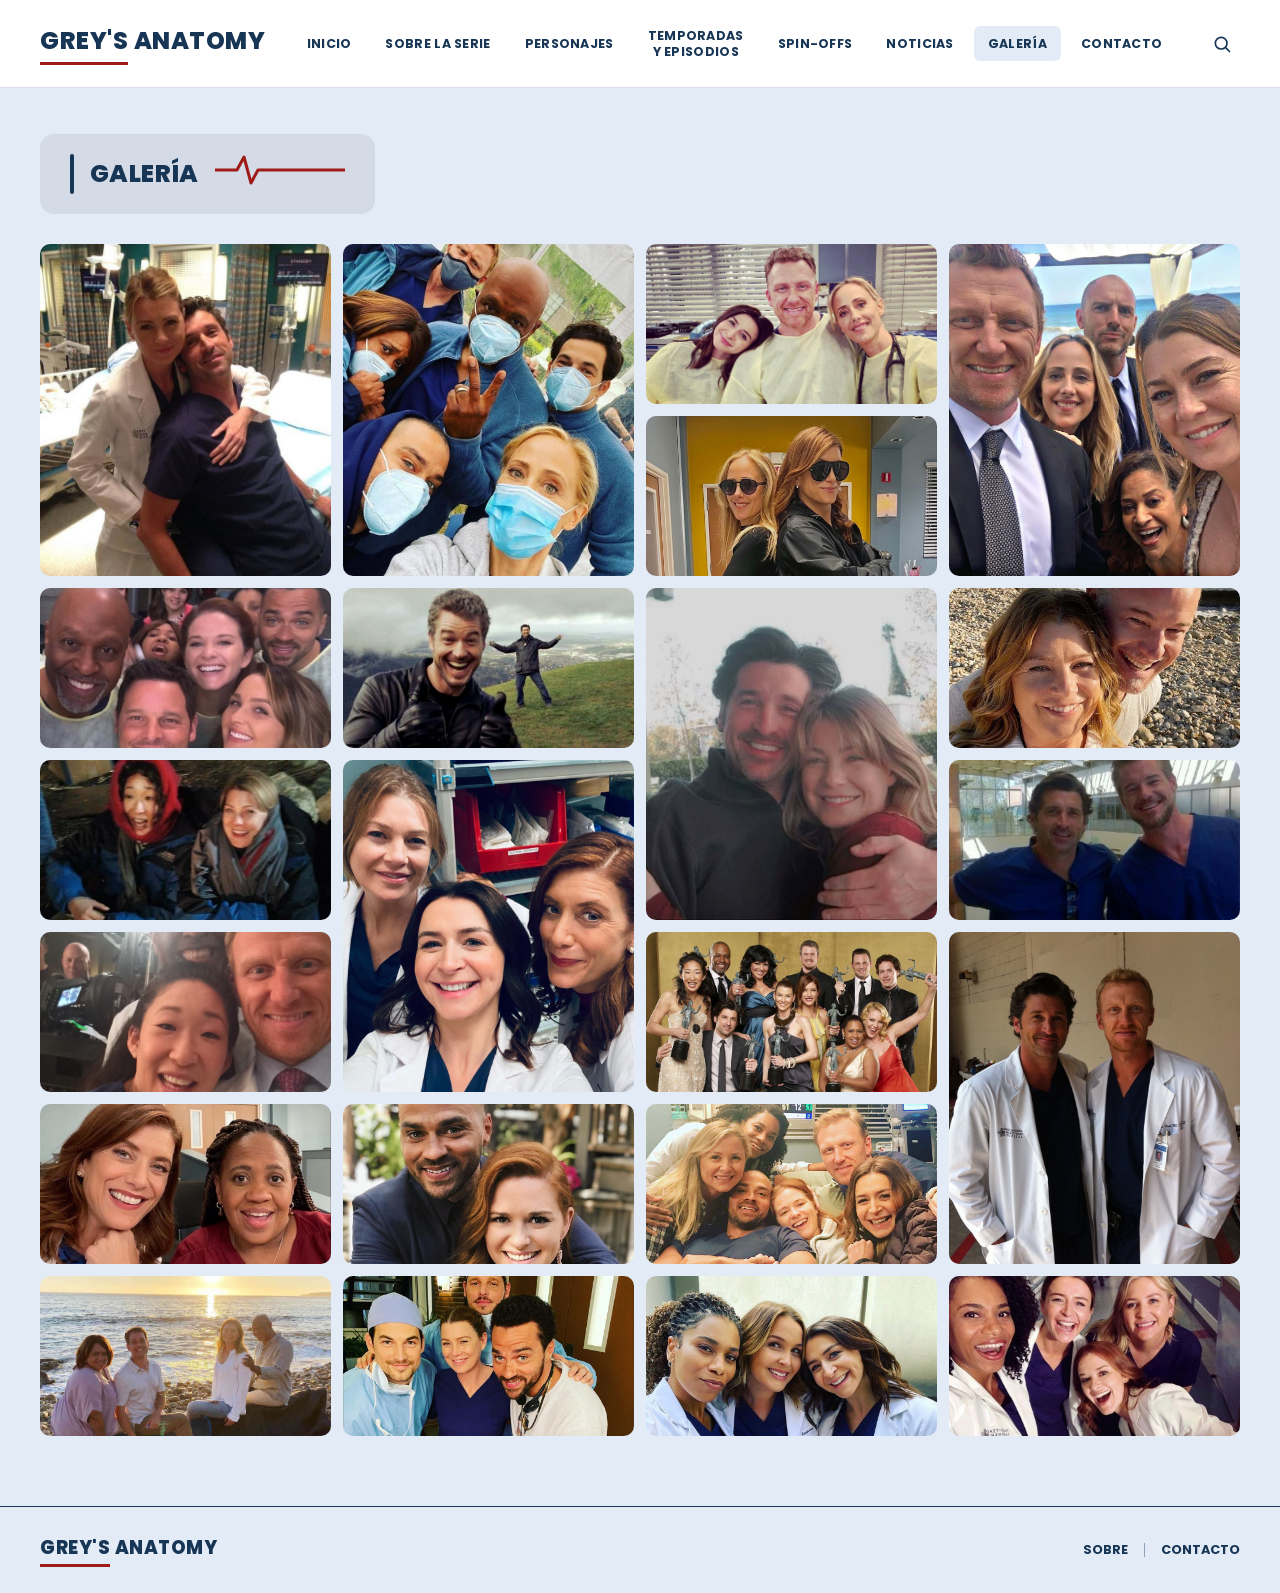
==== galeria.html @ e5d97a2d "Add files via upload" ====
<!DOCTYPE html>
<html lang="es">
<head>
<meta charset="UTF-8">
<meta name="viewport" content="width=device-width, initial-scale=1.0">
<title>Grey's Anatomy | Galería</title>
<link rel="stylesheet" href="css/styles.css">
</head>
<body>

<header class="site-header">
  <div class="container header-inner">
    <a href="index.html" class="logo"><span class="accent">GREY'S</span> ANATOMY</a>
    <nav class="main-nav">
      <ul>
        <li><a href="index.html">Inicio</a></li>
        <li><a href="sobre.html">Sobre la serie</a></li>
        <li><a href="personajes.html">Personajes</a></li>
        <li><a href="temporadas.html">Temporadas<br>y episodios</a></li>
        <li><a href="spin-offs.html">Spin-offs</a></li>
        <li><a href="noticias.html">Noticias</a></li>
        <li class="active"><a href="galeria.html">Galería</a></li>
        <li><a href="contacto.html">Contacto</a></li>
      </ul>
    </nav>
    <button class="nav-search" aria-label="Buscar">
      <svg viewBox="0 0 24 24" fill="none" stroke="currentColor" stroke-width="2" stroke-linecap="round"><circle cx="11" cy="11" r="7"/><line x1="21" y1="21" x2="16.65" y2="16.65"/></svg>
    </button>
  </div>
</header>

<main>
  <div class="container">

    <div class="section-title">
      <span class="bar"></span>
      <h2>Galería</h2>
      <span class="pulse">
        <svg width="130" height="32" viewBox="0 0 130 32" fill="none" stroke="#9f1b17" stroke-width="3" stroke-linecap="round" stroke-linejoin="round"><polyline points="0,16 22,16 29,3 36,29 43,16 130,16"/></svg>
      </span>
    </div>

    <div class="gallery-grid">
      <img class="g-tall" src="img/galeria-1.jpg"  alt="Galería 1" style="object-position: center 20%;">
      <img class="g-tall" src="img/galeria-2.jpg"  alt="Galería 2">
      <img               src="img/galeria-3.jpg"  alt="Galería 3" style="object-position: center 20%;">
      <img class="g-tall" src="img/galeria-4.jpg"  alt="Galería 4" style="object-position: left 20%;">
      <img               src="img/galeria-5.jpg"  alt="Galería 5" style="object-position: center 20%;">
      <img               src="img/galeria-6.jpg"  alt="Galería 6" style="object-position: center 19.8%;">
      <img               src="img/galeria-7.jpg"  alt="Galería 7">
      <img class="g-tall" src="img/galeria-8.jpg"  alt="Galería 8">
      <img               src="img/galeria-9.jpg"  alt="Galería 9">
      <img               src="img/galeria-10.jpg" alt="Galería 10">
      <img class="g-tall" src="img/galeria-11.jpg" alt="Galería 11">
      <img               src="img/galeria-12.jpg" alt="Galería 12">
      <img               src="img/galeria-13.jpg" alt="Galería 13">
      <img               src="img/galeria-14.jpg" alt="Galería 14">
      <img class="g-tall" src="img/galeria-15.jpg" alt="Galería 15" style="object-position: center 20%;">
      <img               src="img/galeria-16.jpg" alt="Galería 16">
      <img               src="img/galeria-17.jpg" alt="Galería 17" style="object-position: center 29%;">
      <img               src="img/galeria-18.jpg" alt="Galería 18" style="object-position: center 20%;">
      <img               src="img/galeria-19.jpg" alt="Galería 19" style="object-position: center 40%;">
      <img               src="img/galeria-20.jpg" alt="Galería 20" style="object-position: center 2%;">
      <img               src="img/galeria-21.jpg" alt="Galería 21" style="object-position: center 20%;">
      <img               src="img/galeria-22.jpg" alt="Galería 22" style="object-position: center 20%;">
    </div>

  </div>
</main>

<footer class="site-footer">
  <div class="container">
    <a href="index.html" class="logo"><span class="accent">GREY'S</span> ANATOMY</a>
    <div class="footer-links">
      <a href="sobre.html">Sobre</a>
      <span class="sep"></span>
      <a href="contacto.html">Contacto</a>
    </div>
  </div>
</footer>

</body>
</html>
---- css/styles.css ----
/* =========================================================
   GREY'S ANATOMY - Sitio web (Trabajo de Comunicación Digital)
   Hoja de estilos general
   ========================================================= */

@import url('https://fonts.googleapis.com/css2?family=Anton&family=Poppins:ital,wght@0,400;0,500;0,600;0,700;0,800;0,900&display=swap');

:root{
  --navy: #173554;
  --navy-dark: #0f2439;
  --red: #9f1b17;
  --red-light: #fbe3e1;
  --bg-page: #e3ebf6;
  --bg-box: #d4dae6;
  --white: #ffffff;
  --text-dark: #23262b;
  --text-muted: #4a4d55;
  --radius-lg: 14px;
  --radius-md: 10px;
  --radius-sm: 6px;
  --container: 1300px;
  --shadow: 0 4px 18px rgba(23, 53, 84, 0.08);
}

*, *::before, *::after{ box-sizing: border-box; }

html{ scroll-behavior: smooth; }

body{
  margin: 0;
  font-family: 'Poppins', Arial, sans-serif;
  background: var(--bg-page);
  color: var(--text-dark);
  line-height: 1.6;
}

img{ max-width: 100%; display: block; }

a{ color: inherit; text-decoration: none; }

ul{ list-style: none; margin: 0; padding: 0; }

.container{
  max-width: var(--container);
  margin: 0 auto;
  padding: 0 40px;
}

/* ---------------------------------------------------------
   HEADER / NAV
   --------------------------------------------------------- */
.site-header{
  background: var(--white);
  border-bottom: 1px solid #d7dfec;
  position: sticky;
  top: 0;
  z-index: 100;
}

.site-header .container{
  display: flex;
  align-items: center;
  justify-content: space-between;
  gap: 24px;
  padding-top: 18px;
  padding-bottom: 18px;
}

.logo{
  font-weight: 800;
  font-size: 1.5rem;
  letter-spacing: 0.5px;
  color: var(--navy);
  text-transform: uppercase;
  white-space: nowrap;
}

.logo .accent{
  display: inline-block;
  border-bottom: 3px solid var(--red);
  padding-bottom: 2px;
}

.main-nav ul{
  display: flex;
  align-items: center;
  gap: 6px;
  flex-wrap: wrap;
}

.main-nav a{
  display: block;
  font-size: 0.78rem;
  font-weight: 700;
  letter-spacing: 0.3px;
  text-transform: uppercase;
  color: var(--navy);
  text-align: center;
  line-height: 1.25;
  padding: 10px 14px;
  border-radius: var(--radius-sm);
  transition: background 0.2s ease;
}

.main-nav a:hover{
  background: var(--bg-page);
}

.main-nav li.active a{
  background: var(--bg-page);
}

.nav-search{
  background: none;
  border: none;
  cursor: pointer;
  color: var(--navy);
  padding: 8px;
  display: flex;
  align-items: center;
}

.nav-search svg{ width: 20px; height: 20px; }

.header-inner{
  display: flex;
  align-items: center;
  gap: 28px;
}

/* ---------------------------------------------------------
   BOTONES
   --------------------------------------------------------- */
.btn{
  display: inline-flex;
  align-items: center;
  gap: 10px;
  font-family: 'Poppins', sans-serif;
  font-weight: 700;
  font-size: 0.8rem;
  letter-spacing: 0.4px;
  text-transform: uppercase;
  padding: 14px 26px;
  border-radius: var(--radius-sm);
  border: none;
  cursor: pointer;
  transition: background 0.2s ease, transform 0.15s ease;
}

.btn svg{ width: 16px; height: 16px; }

.btn-navy{
  background: var(--navy);
  color: var(--white);
}

.btn-navy:hover{
  background: var(--navy-dark);
}

.btn-link{
  background: none;
  color: var(--navy);
  padding: 0;
  font-weight: 700;
}

.btn-link svg{ width: 14px; height: 14px; }

/* ---------------------------------------------------------
   TITULOS DE SECCION (caja gris + barra + pulso)
   --------------------------------------------------------- */
.section-title{
  display: inline-flex;
  align-items: center;
  gap: 16px;
  background: var(--bg-box);
  border-radius: var(--radius-lg);
  padding: 20px 30px;
  margin: 46px 0 30px;
}

.section-title .bar{
  width: 4px;
  align-self: stretch;
  background: var(--navy);
  border-radius: 2px;
}

.section-title h2{
  margin: 0;
  color: var(--navy);
  font-size: 1.55rem;
  font-weight: 800;
  text-transform: uppercase;
  letter-spacing: 0.4px;
  white-space: nowrap;
}

.section-title .pulse{ flex-shrink: 0; }

.section-title--plain{
  background: none;
  padding: 0;
  gap: 14px;
}

.section-title--plain .bar{ display: none; }

/* ---------------------------------------------------------
   HERO (index)
   --------------------------------------------------------- */
.hero{
  position: relative;
  min-height: 560px;
  background: linear-gradient(120deg, #7fa4c9 0%, #a9c2dd 45%, #cfd9e6 100%);
  background-size: cover;
  background-position: center;
  overflow: hidden;
  display: flex;
  align-items: flex-end;
}

.hero img.hero-photo{
  position: absolute;
  top: 0;
  right: 0;
  left: auto;
  width: 100%;
  height: 100%;
  object-fit: cover;
  object-position: center top;
}

.hero-content{
  position: relative;
  z-index: 2;
  width: 100%;
  padding: 0 40px 110px;
  max-width: var(--container);
  margin: 0 auto;
  display: flex;
  align-items: flex-end;
  flex-wrap: wrap;
  gap: 30px;
}

.hero-title-wrap{
  display: block;
}

.hero-title{
  font-family: 'Anton', 'Poppins', sans-serif;
  font-weight: 400;
  text-transform: uppercase;
  line-height: 0.8;
  color: #14181c;
  margin: 0;
  display: flex;
  align-items: flex-end;
  flex-wrap: wrap;
}

.hero-title .line1{
  display: block;
  font-size: clamp(3rem, 8vw, 6.4rem);
}

.hero-title .line2{
  display: block;
  font-size: clamp(1.8rem, 4.4vw, 3.6rem);
  margin-left: 2px;
}

.hero-underline{
  height: 7px;
  width: min(330px, 55%);
  margin: 10px 0 0;
  background: linear-gradient(90deg, var(--red) 0%, rgba(159,27,23,0.1) 100%);
  border-radius: 3px;
}

.hero-content .btn{
  margin-bottom: 4px;
  white-space: nowrap;
}

/* Tarjeta de iconos superpuesta */
.quicklinks{
  position: relative;
  z-index: 3;
  background: var(--white);
  border-radius: var(--radius-lg);
  box-shadow: var(--shadow);
  margin: -50px auto 0;
  max-width: var(--container);
  padding: 13px 18px;
  display: grid;
  grid-template-columns: repeat(5, 1fr);
}

.quicklinks li{
  display: flex;
  align-items: flex-start;
  gap: 14px;
  padding: 0 18px;
  border-right: 1px solid #edf1f7;
}

.quicklinks li:last-child{ border-right: none; }

.quicklinks .icon{ flex-shrink: 0; color: var(--navy); }
.quicklinks .icon svg{ width: 40px; height: 90px; }

.quicklinks h3{
  margin: 0 0 4px;
  font-size: 0.85rem;
  text-transform: uppercase;
  font-weight: 800;
  color: var(--navy);
}

.quicklinks p{
  margin: 0 0 3px;
  font-size: 0.78rem;
  color: var(--text-muted);
  line-height: 1.35;
}

.quicklinks .mini-underline{
  display: inline-block;
  vertical-align: middle;
  width: 26px;
  height: 3px;
  background: var(--red);
  border-radius: 2px;
}

/* ---------------------------------------------------------
   SECCIONES GENERALES
   --------------------------------------------------------- */
main{ padding-bottom: 20px; }

.page-hero-image{
  width: 100%;
  height: 340px;
  object-fit: cover;
}

.card{
  background: var(--white);
  border-radius: var(--radius-lg);
  box-shadow: var(--shadow);
  padding: 34px;
}

/* Últimas noticias (home) */
.latest-news{
  display: grid;
  grid-template-columns: 1.6fr 1fr;
  gap: 30px;
  align-items: stretch;
  margin-bottom: 60px;
}

.news-feature{
  background: var(--white);
  border-radius: var(--radius-lg);
  box-shadow: var(--shadow);
  padding: 18px;
  display: flex;
  gap: 22px;
}

.news-feature img{
  width: 300px;
  height: 190px;
  object-fit: cover;
  border-radius: var(--radius-md);
  flex-shrink: 0;
}

.news-feature .meta{
  display: flex;
  align-items: center;
  gap: 10px;
  font-size: 0.75rem;
  color: var(--text-muted);
  margin-bottom: 10px;
}

.tag{
  background: var(--red-light);
  color: var(--red);
  font-weight: 700;
  font-size: 0.68rem;
  text-transform: uppercase;
  padding: 4px 10px;
  border-radius: 4px;
}

.news-feature h3{
  margin: 0 0 10px;
  color: var(--navy);
  font-size: 1.25rem;
  font-weight: 800;
}

.news-feature p{
  margin: 0 0 12px;
  color: var(--text-muted);
  font-size: 0.9rem;
}

.hospital-box{
  background: var(--white);
  border-radius: var(--radius-lg);
  box-shadow: var(--shadow);
  padding: 30px;
  display: flex;
  gap: 20px;
  align-items: flex-start;
}

.hospital-box .icon{ color: var(--navy); flex-shrink: 0; }
.hospital-box .icon svg{ width: 60px; height: 60px; }

.hospital-box h3{
  margin: 0 0 8px;
  color: var(--navy);
  font-size: 1.15rem;
  font-weight: 800;
  text-transform: uppercase;
  line-height: 1.3;
}

.hospital-box .mini-underline{
  display: inline-block;  
  width: 30px;
  height: 3px;
  background: var(--red);
  border-radius: 2px;
  margin-bottom: 12px;
}

.hospital-box p{
  margin: 0 0 16px;
  font-size: 0.9rem;
  color: var(--text-muted);
}

/* ---------------------------------------------------------
   SOBRE LA SERIE
   --------------------------------------------------------- */
.split-card{
  background: var(--white);
  border-radius: var(--radius-lg);
  box-shadow: var(--shadow);
  padding: 34px;
  display: grid;
  grid-template-columns: 1.3fr 1fr;
  gap: 34px;
  align-items: center;
  margin-bottom: 20px;
}

.split-card.reverse{
  grid-template-columns: 1fr 1.3fr;
}

.split-card.reverse .split-text{ order: 2; }
.split-card.reverse .split-media{ order: 1; }

.split-card p{ margin: 0 0 16px; color: var(--text-dark); font-size: 0.98rem; }
.split-card p:last-child{ margin-bottom: 0; }

.split-media img{
  width: 100%;
  height: 320px;
  object-fit: cover;
  object-position: center top;
  border-radius: var(--radius-md);
}

/* Premios / timeline */
.awards-timeline{
  padding: 55px 10px 40px;
  overflow-x: auto;
}

.awards-track{
  position: relative;
  min-width: 900px;
  height: 250px;
}

.awards-track::before{
  content: "";
  position: absolute;
  left: 0;
  right: 0;
  top: 50%;
  height: 2px;
  background: var(--navy);
}

.award-item{
  position: absolute;
  top: 50%;
  width: 15%;
  text-align: center;
}

.award-item:nth-child(1){ left: 8.33%; }
.award-item:nth-child(2){ left: 25%; }
.award-item:nth-child(3){ left: 41.66%; }
.award-item:nth-child(4){ left: 58.33%; }
.award-item:nth-child(5){ left: 75%; }
.award-item:nth-child(6){ left: 91.66%; }

.award-item .year{
  font-weight: 800;
  color: var(--text-dark);
  font-size: 0.95rem;
  margin-bottom: 4px;
}

.award-item .desc{
  font-size: 0.85rem;
  color: var(--text-dark);
}

.award-item.top{
  transform: translate(-50%, calc(-100% - 42px));
}

.award-item.top::after{
  content: "";
  position: absolute;
  left: 50%;
  top: 100%;
  width: 2px;
  height: 42px;
  background: var(--navy);
  transform: translateX(-50%);
}

.award-item.bottom{
  top: calc(50% + 42px);
  transform: translateX(-50%);
}

.award-item.bottom::after{
  content: "";
  position: absolute;
  left: 50%;
  bottom: 100%;
  width: 2px;
  height: 42px;
  background: var(--navy);
  transform: translateX(-50%);
}

/* ---------------------------------------------------------
   PERSONAJES
   --------------------------------------------------------- */
.char-grid{
  display: grid;
  grid-template-columns: 1fr 1fr;
  gap: 30px;
  margin-bottom: 50px;
}

.char-card{
  background: var(--white);
  border-radius: var(--radius-lg);
  box-shadow: var(--shadow);
  overflow: hidden;
}

.char-card img{
  width: 100%;
  height: 260px;
  object-fit: cover;
  object-position: center 20%;
}

.char-card .char-info{ padding: 22px 26px 28px; }

.char-card h3{
  margin: 0 0 4px;
  color: var(--navy);
  font-size: 1.2rem;
  font-weight: 800;
  text-transform: uppercase;
}

.char-card .actor{
  margin: 0 0 14px;
  font-weight: 700;
  font-size: 0.85rem;
  color: var(--text-dark);
}

.char-card p.desc{
  margin: 0;
  font-size: 0.92rem;
  color: var(--text-muted);
}

/* ---------------------------------------------------------
   TEMPORADAS (grid)
   --------------------------------------------------------- */
.season-grid{
  display: grid;
  grid-template-columns: 1fr 1fr;
  gap: 30px;
  margin-bottom: 50px;
}

.season-card{
  position: relative;
  border-radius: var(--radius-lg);
  overflow: hidden;
  box-shadow: var(--shadow);
  aspect-ratio: 16 / 8.2;
}

.season-card img{
  width: 100%;
  height: 100%;
  object-fit: cover;
  object-position: center top;
}

.season-card .badge{
  position: absolute;
  right: 18px;
  bottom: 18px;
}

/* ---------------------------------------------------------
   EPISODIOS (detalle de temporada)
   --------------------------------------------------------- */
.season-detail{ margin-bottom: 30px; }

.season-detail .detail-grid{
  display: grid;
  grid-template-columns: 1fr 1.5fr;
  gap: 0;
  background: var(--bg-box);
  border-radius: var(--radius-lg);
  overflow: hidden;
  margin-bottom: 30px;
}

.season-detail .detail-info{
  padding: 34px 36px;
}

.season-detail .detail-info p{
  margin: 0 0 20px;
  font-size: 0.98rem;
}

.season-detail .detail-info p:last-child{ margin-bottom: 0; }

.season-detail .detail-media{
  padding: 34px 36px 34px 0;
  display: flex;
  flex-direction: column;
}

.season-detail .detail-media img{
  width: 100%;
  height: 280px;
  object-fit: cover;
  object-position: center top;
  border-radius: var(--radius-md);
  margin-bottom: 18px;
}

.season-detail .detail-media h4{
  text-align: center;
  color: var(--navy);
  font-size: 1.3rem;
  font-weight: 800;
  margin: 0 0 16px;
}

.season-detail .detail-media .episode-title{
  font-weight: 800;
  margin: 0 0 10px;
}

.season-detail .detail-media p{ margin: 0; font-size: 0.95rem; }

/* ---------------------------------------------------------
   SPIN-OFFS
   --------------------------------------------------------- */
.spinoff-grid{
  display: grid;
  grid-template-columns: 1fr 1fr;
  gap: 30px;
  margin-bottom: 50px;
}

.spinoff-card img{
  width: 100%;
  height: 300px;
  object-fit: cover;
  object-position: center 15%;
  border-radius: var(--radius-md);
  margin-bottom: 22px;
}

.spinoff-card h3{
  color: var(--navy);
  font-size: 1.3rem;
  font-weight: 800;
  text-transform: uppercase;
  margin: 0 0 12px;
}

.spinoff-card{
  background: var(--bg-box);
  border-radius: var(--radius-lg);
  padding: 24px;
}

/* ---------------------------------------------------------
   NOTICIAS
   --------------------------------------------------------- */
.news-article{
  background: var(--white);
  border-radius: var(--radius-lg);
  box-shadow: var(--shadow);
  padding: 30px;
  display: grid;
  grid-template-columns: 1fr 2px 2fr;
  gap: 30px;
  margin-bottom: 30px;
}

.news-article .thumb img{
  width: 100%;
  height: 180px;
  object-fit: cover;
  border-radius: var(--radius-md);
  margin-bottom: 14px;
}

.news-article .thumb .meta{
  display: flex;
  align-items: center;
  gap: 10px;
  font-size: 0.72rem;
  color: var(--text-muted);
  margin-bottom: 10px;
}

.news-article .thumb h4{
  margin: 0 0 8px;
  color: var(--text-dark);
  font-size: 1rem;
  font-weight: 800;
  text-transform: uppercase;
}

.news-article .thumb p{
  margin: 0;
  font-size: 0.82rem;
  color: var(--text-muted);
}

.news-article .divider{
  background: #dbe2ee;
}

.news-article .full h3{
  margin: 0 0 14px;
  color: var(--text-dark);
  font-size: 1.4rem;
  font-weight: 800;
}

.news-article .full p{
  margin: 0;
  font-size: 0.96rem;
  color: var(--text-dark);
}

/* ---------------------------------------------------------
   GALERIA
   --------------------------------------------------------- */
.gallery-grid{
  display: grid;
  grid-template-columns: repeat(4, 1fr);
  grid-auto-rows: 160px;
  grid-auto-flow: dense;
  gap: 12px;
  margin-bottom: 50px;
}

.gallery-grid img{
  width: 100%;
  height: 100%;
  object-fit: cover;
  border-radius: var(--radius-md);
}

.gallery-grid .g-wide{ grid-column: span 2; }
.gallery-grid .g-tall{ grid-row: span 2; }
.gallery-grid .g-big{ grid-column: span 2; grid-row: span 2; }

/* ---------------------------------------------------------
   CONTACTO
   --------------------------------------------------------- */
.contact-box{
  background: var(--white);
  border: 1px solid #c7d0e0;
  border-radius: var(--radius-lg);
  display: grid;
  grid-template-columns: 1fr 2px 1.6fr;
  gap: 0;
  margin-bottom: 60px;
}

.contact-info{ padding: 40px; }
.contact-form-wrap{ padding: 40px; }

.contact-box .divider{ background: #c7d0e0; }

.section-heading{
  margin: 0 0 20px;
  font-size: 1.3rem;
  font-weight: 700;
  color: var(--text-dark);
}

.heading-underline{
  width: 40px;
  height: 2px;
  background: var(--text-dark);
  margin: -12px 0 24px;
}

.contact-item{
  display: flex;
  gap: 16px;
  align-items: flex-start;
  margin-bottom: 26px;
}

.contact-item .icon-box{
  width: 48px;
  height: 48px;
  border: 1.5px solid var(--text-dark);
  border-radius: var(--radius-sm);
  display: flex;
  align-items: center;
  justify-content: center;
  flex-shrink: 0;
  color: var(--text-dark);
}

.contact-item .icon-box svg{ width: 22px; height: 22px; }

.contact-item h4{
  margin: 0 0 4px;
  font-size: 0.85rem;
  font-weight: 700;
  text-transform: uppercase;
  letter-spacing: 0.4px;
}

.contact-item p{ margin: 0; font-size: 0.9rem; color: var(--text-dark); }

.contact-form-wrap .subtitle{
  margin: -10px 0 26px;
  color: var(--text-dark);
  font-size: 0.95rem;
}

.form-row{
  display: grid;
  grid-template-columns: 1fr 1fr;
  gap: 20px;
  margin-bottom: 20px;
}

.form-group label{
  display: block;
  font-size: 0.78rem;
  font-weight: 700;
  text-transform: uppercase;
  margin-bottom: 8px;
}

.form-group input,
.form-group textarea{
  width: 100%;
  border: 1.5px solid var(--text-dark);
  border-radius: var(--radius-sm);
  padding: 12px 14px;
  font-family: 'Poppins', sans-serif;
  font-size: 0.9rem;
  background: transparent;
  color: var(--text-dark);
}

.form-group textarea{ min-height: 140px; resize: vertical; }

/* ---------------------------------------------------------
   FOOTER
   --------------------------------------------------------- */
.site-footer{
  background: var(--bg-page);
  border-top: 1px solid #173554;
  padding: 26px 0;
}

.site-footer .container{
  display: flex;
  align-items: center;
  justify-content: space-between;
  flex-wrap: wrap;
  gap: 12px;
}

.site-footer .logo{ font-size: 1.15rem; }

.footer-links{
  display: flex;
  align-items: center;
  gap: 16px;
  font-size: 0.8rem;
  font-weight: 700;
  color: var(--navy);
  text-transform: uppercase;
}

.footer-links .sep{ width: 1px; height: 14px; background: var(--navy); opacity: 0.4; }

/* ---------------------------------------------------------
   RESPONSIVE
   --------------------------------------------------------- */
@media (max-width: 1100px){
  .quicklinks{ grid-template-columns: repeat(3, 1fr); }
  .quicklinks li:nth-child(3){ border-right: none; }
  .latest-news{ grid-template-columns: 1fr; }
  .news-article{ grid-template-columns: 1fr; }
  .news-article .divider{ display: none; }
  .contact-box{ grid-template-columns: 1fr; }
  .contact-box .divider{ display: none; }
}

@media (max-width: 900px){
  .main-nav{ display: none; }
  .split-card, .split-card.reverse{ grid-template-columns: 1fr; }
  .split-card.reverse .split-text,
  .split-card.reverse .split-media{ order: initial; }
  .char-grid, .season-grid, .spinoff-grid{ grid-template-columns: 1fr; }
  .season-detail .detail-grid{ grid-template-columns: 1fr; }
  .quicklinks{ grid-template-columns: repeat(2, 1fr); margin-top: -30px; }
  .quicklinks li:nth-child(3){ border-right: 1px solid #edf1f7; }
  .hero-title .line2{ margin-left: 40px; }
  .form-row{ grid-template-columns: 1fr; }
  .gallery-grid{ grid-template-columns: repeat(2, 1fr); }
}

@media (max-width: 560px){
  .container{ padding: 0 20px; }
  .quicklinks{ grid-template-columns: 1fr; }
  .quicklinks li{ border-right: none !important; border-bottom: 1px solid #edf1f7; padding-bottom: 18px; }
  .news-feature{ flex-direction: column; }
  .news-feature img{ width: 100%; height: 200px; }
}
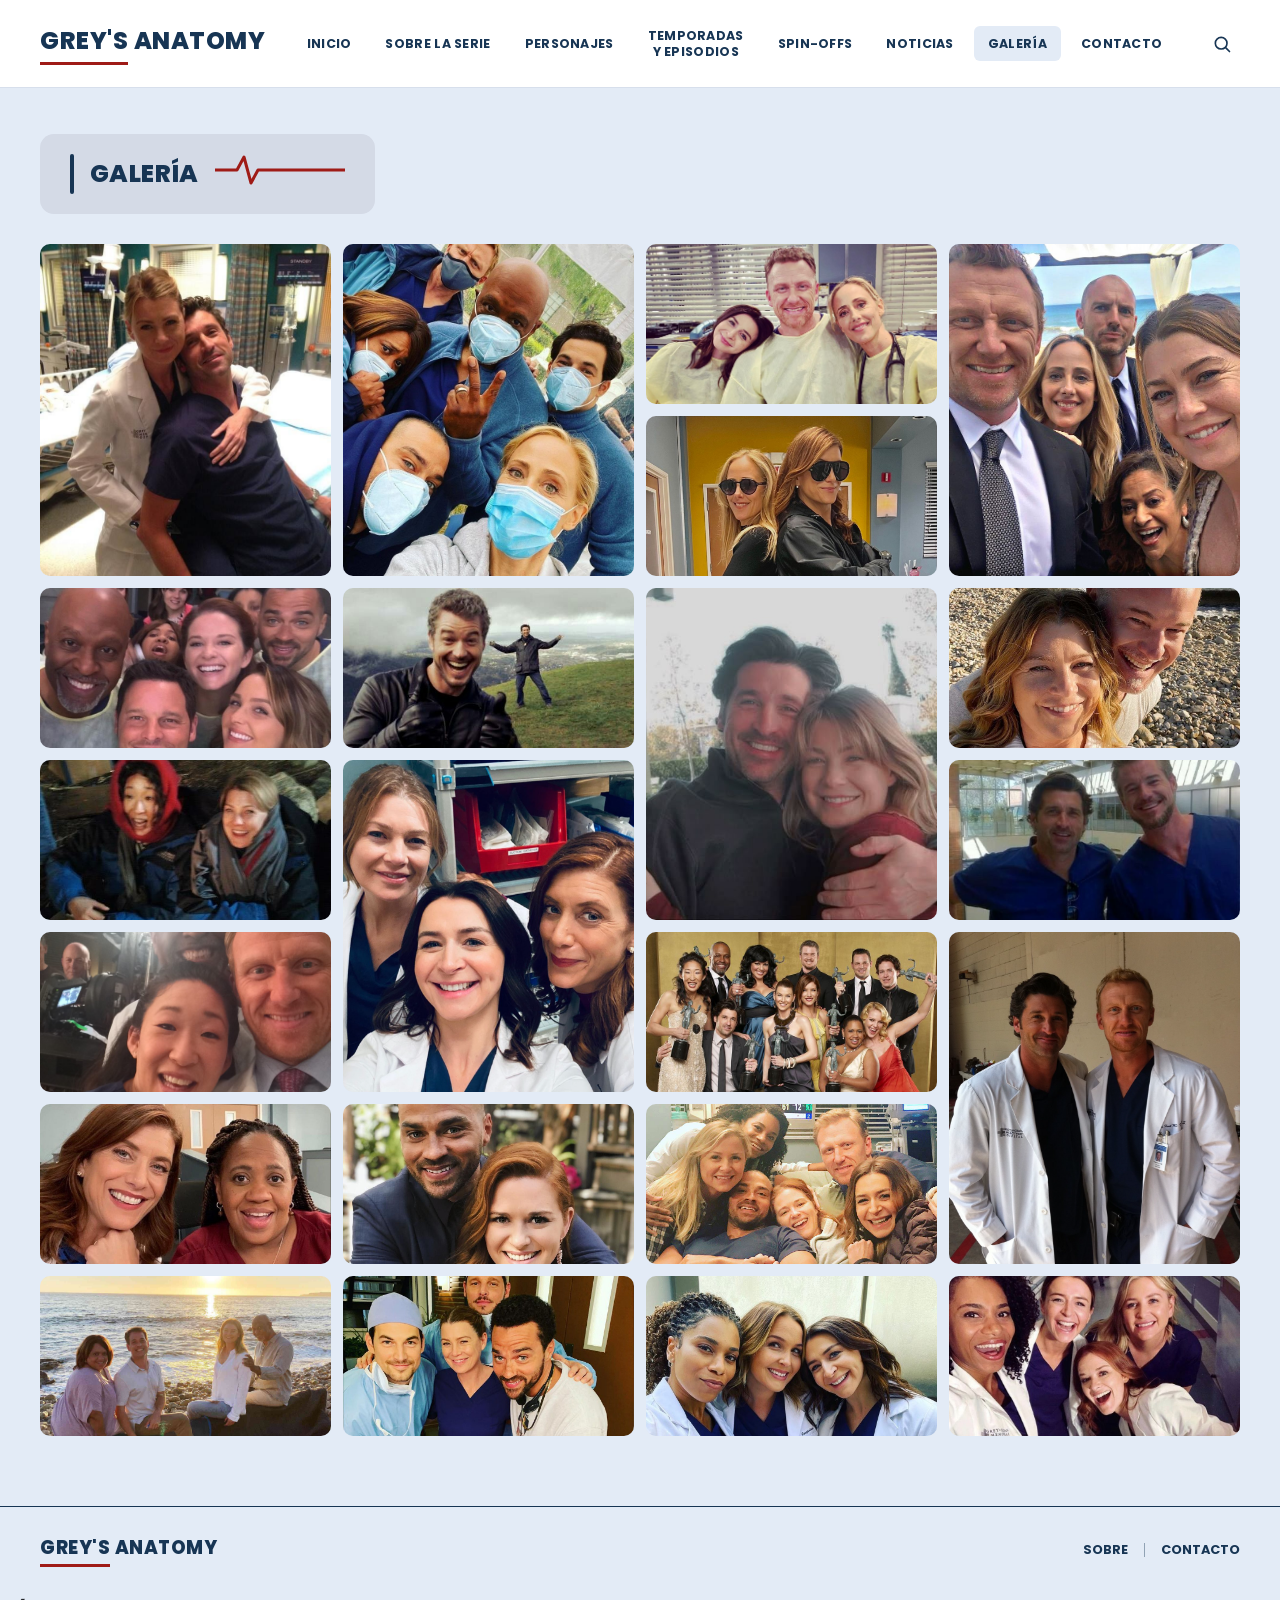
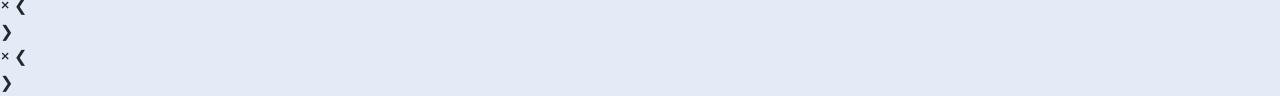
==== commit e425deea: "Add files via upload" ====
--- a/galeria.html
+++ b/galeria.html
@@ -41,28 +41,28 @@
     </div>
 
     <div class="gallery-grid">
-      <img class="g-tall" src="img/galeria-1.jpg"  alt="Galería 1" style="object-position: center 20%;">
-      <img class="g-tall" src="img/galeria-2.jpg"  alt="Galería 2">
-      <img               src="img/galeria-3.jpg"  alt="Galería 3" style="object-position: center 20%;">
-      <img class="g-tall" src="img/galeria-4.jpg"  alt="Galería 4" style="object-position: left 20%;">
-      <img               src="img/galeria-5.jpg"  alt="Galería 5" style="object-position: center 20%;">
-      <img               src="img/galeria-6.jpg"  alt="Galería 6" style="object-position: center 19.8%;">
-      <img               src="img/galeria-7.jpg"  alt="Galería 7">
-      <img class="g-tall" src="img/galeria-8.jpg"  alt="Galería 8">
-      <img               src="img/galeria-9.jpg"  alt="Galería 9">
-      <img               src="img/galeria-10.jpg" alt="Galería 10">
-      <img class="g-tall" src="img/galeria-11.jpg" alt="Galería 11">
-      <img               src="img/galeria-12.jpg" alt="Galería 12">
-      <img               src="img/galeria-13.jpg" alt="Galería 13">
-      <img               src="img/galeria-14.jpg" alt="Galería 14">
-      <img class="g-tall" src="img/galeria-15.jpg" alt="Galería 15" style="object-position: center 20%;">
-      <img               src="img/galeria-16.jpg" alt="Galería 16">
-      <img               src="img/galeria-17.jpg" alt="Galería 17" style="object-position: center 29%;">
-      <img               src="img/galeria-18.jpg" alt="Galería 18" style="object-position: center 20%;">
-      <img               src="img/galeria-19.jpg" alt="Galería 19" style="object-position: center 40%;">
-      <img               src="img/galeria-20.jpg" alt="Galería 20" style="object-position: center 2%;">
-      <img               src="img/galeria-21.jpg" alt="Galería 21" style="object-position: center 20%;">
-      <img               src="img/galeria-22.jpg" alt="Galería 22" style="object-position: center 20%;">
+      <img class="g-tall" src="img/galeria-1.jpg"  alt="Galería 1" style="object-position: center 20%;" onclick="abrirLightbox(this)">
+      <img class="g-tall" src="img/galeria-2.jpg"  alt="Galería 2" onclick="abrirLightbox(this)">
+      <img               src="img/galeria-3.jpg"  alt="Galería 3" style="object-position: center 20%;" onclick="abrirLightbox(this)">
+      <img class="g-tall" src="img/galeria-4.jpg"  alt="Galería 4" style="object-position: left 20%;" onclick="abrirLightbox(this)">
+      <img               src="img/galeria-5.jpg"  alt="Galería 5" style="object-position: center 20%;" onclick="abrirLightbox(this)">
+      <img               src="img/galeria-6.jpg"  alt="Galería 6" style="object-position: center 19.8%;" onclick="abrirLightbox(this)">
+      <img               src="img/galeria-7.jpg"  alt="Galería 7" onclick="abrirLightbox(this)">
+      <img class="g-tall" src="img/galeria-8.jpg"  alt="Galería 8" onclick="abrirLightbox(this)">
+      <img               src="img/galeria-9.jpg"  alt="Galería 9" onclick="abrirLightbox(this)">
+      <img               src="img/galeria-10.jpg" alt="Galería 10" onclick="abrirLightbox(this)">
+      <img class="g-tall" src="img/galeria-11.jpg" alt="Galería 11" onclick="abrirLightbox(this)">
+      <img               src="img/galeria-12.jpg" alt="Galería 12" onclick="abrirLightbox(this)">
+      <img               src="img/galeria-13.jpg" alt="Galería 13" onclick="abrirLightbox(this)">
+      <img               src="img/galeria-14.jpg" alt="Galería 14" onclick="abrirLightbox(this)">
+      <img class="g-tall" src="img/galeria-15.jpg" alt="Galería 15" style="object-position: center 20%;" onclick="abrirLightbox(this)">
+      <img               src="img/galeria-16.jpg" alt="Galería 16" onclick="abrirLightbox(this)">
+      <img               src="img/galeria-17.jpg" alt="Galería 17" style="object-position: center 29%;" onclick="abrirLightbox(this)">
+      <img               src="img/galeria-18.jpg" alt="Galería 18" style="object-position: center 20%;" onclick="abrirLightbox(this)">
+      <img               src="img/galeria-19.jpg" alt="Galería 19" style="object-position: center 40%;" onclick="abrirLightbox(this)">
+      <img               src="img/galeria-20.jpg" alt="Galería 20" style="object-position: center 2%;" onclick="abrirLightbox(this)">
+      <img               src="img/galeria-21.jpg" alt="Galería 21" style="object-position: center 20%;" onclick="abrirLightbox(this)">
+      <img               src="img/galeria-22.jpg" alt="Galería 22" style="object-position: center 20%;" onclick="abrirLightbox(this)">
     </div>
 
   </div>
@@ -79,5 +79,57 @@
   </div>
 </footer>
 
+<div id="lightbox" class="lightbox" onclick="cerrarLightbox(event)">
+  <span class="cerrar">&times;</span>
+  <span class="flecha flecha-izq" onclick="event.stopPropagation(); cambiarImagen(-1)">&#10094;</span>
+  <img class="lightbox-img" id="lightbox-img" onclick="event.stopPropagation()">
+  <span class="flecha flecha-der" onclick="event.stopPropagation(); cambiarImagen(1)">&#10095;</span>
+</div>
+
+</footer>
+
+<div id="lightbox" class="lightbox" onclick="cerrarLightbox(event)">
+  <span class="cerrar">&times;</span>
+  <span class="flecha flecha-izq" onclick="event.stopPropagation(); cambiarImagen(-1)">&#10094;</span>
+  <img class="lightbox-img" id="lightbox-img" onclick="event.stopPropagation()">
+  <span class="flecha flecha-der" onclick="event.stopPropagation(); cambiarImagen(1)">&#10095;</span>
+</div>
+
+<script>
+  const imagenes = document.querySelectorAll('.gallery-grid img');
+  let indiceActual = 0;
+
+  function abrirLightbox(img) {
+    const imgs = Array.from(imagenes);
+    indiceActual = imgs.indexOf(img);
+    mostrarImagen();
+    document.getElementById('lightbox').classList.add('activo');
+  }
+
+  function mostrarImagen() {
+    document.getElementById('lightbox-img').src = imagenes[indiceActual].src;
+  }
+
+  function cambiarImagen(direccion) {
+    indiceActual = (indiceActual + direccion + imagenes.length) % imagenes.length;
+    mostrarImagen();
+  }
+
+  function cerrarLightbox() {
+    document.getElementById('lightbox').classList.remove('activo');
+  }
+
+  document.addEventListener('keydown', function(e) {
+    const lightbox = document.getElementById('lightbox');
+    if (!lightbox.classList.contains('activo')) return;
+    if (e.key === 'ArrowRight') cambiarImagen(1);
+    if (e.key === 'ArrowLeft') cambiarImagen(-1);
+    if (e.key === 'Escape') cerrarLightbox();
+  });
+</script>
+
+</body>
+</html>
+
 </body>
 </html>
